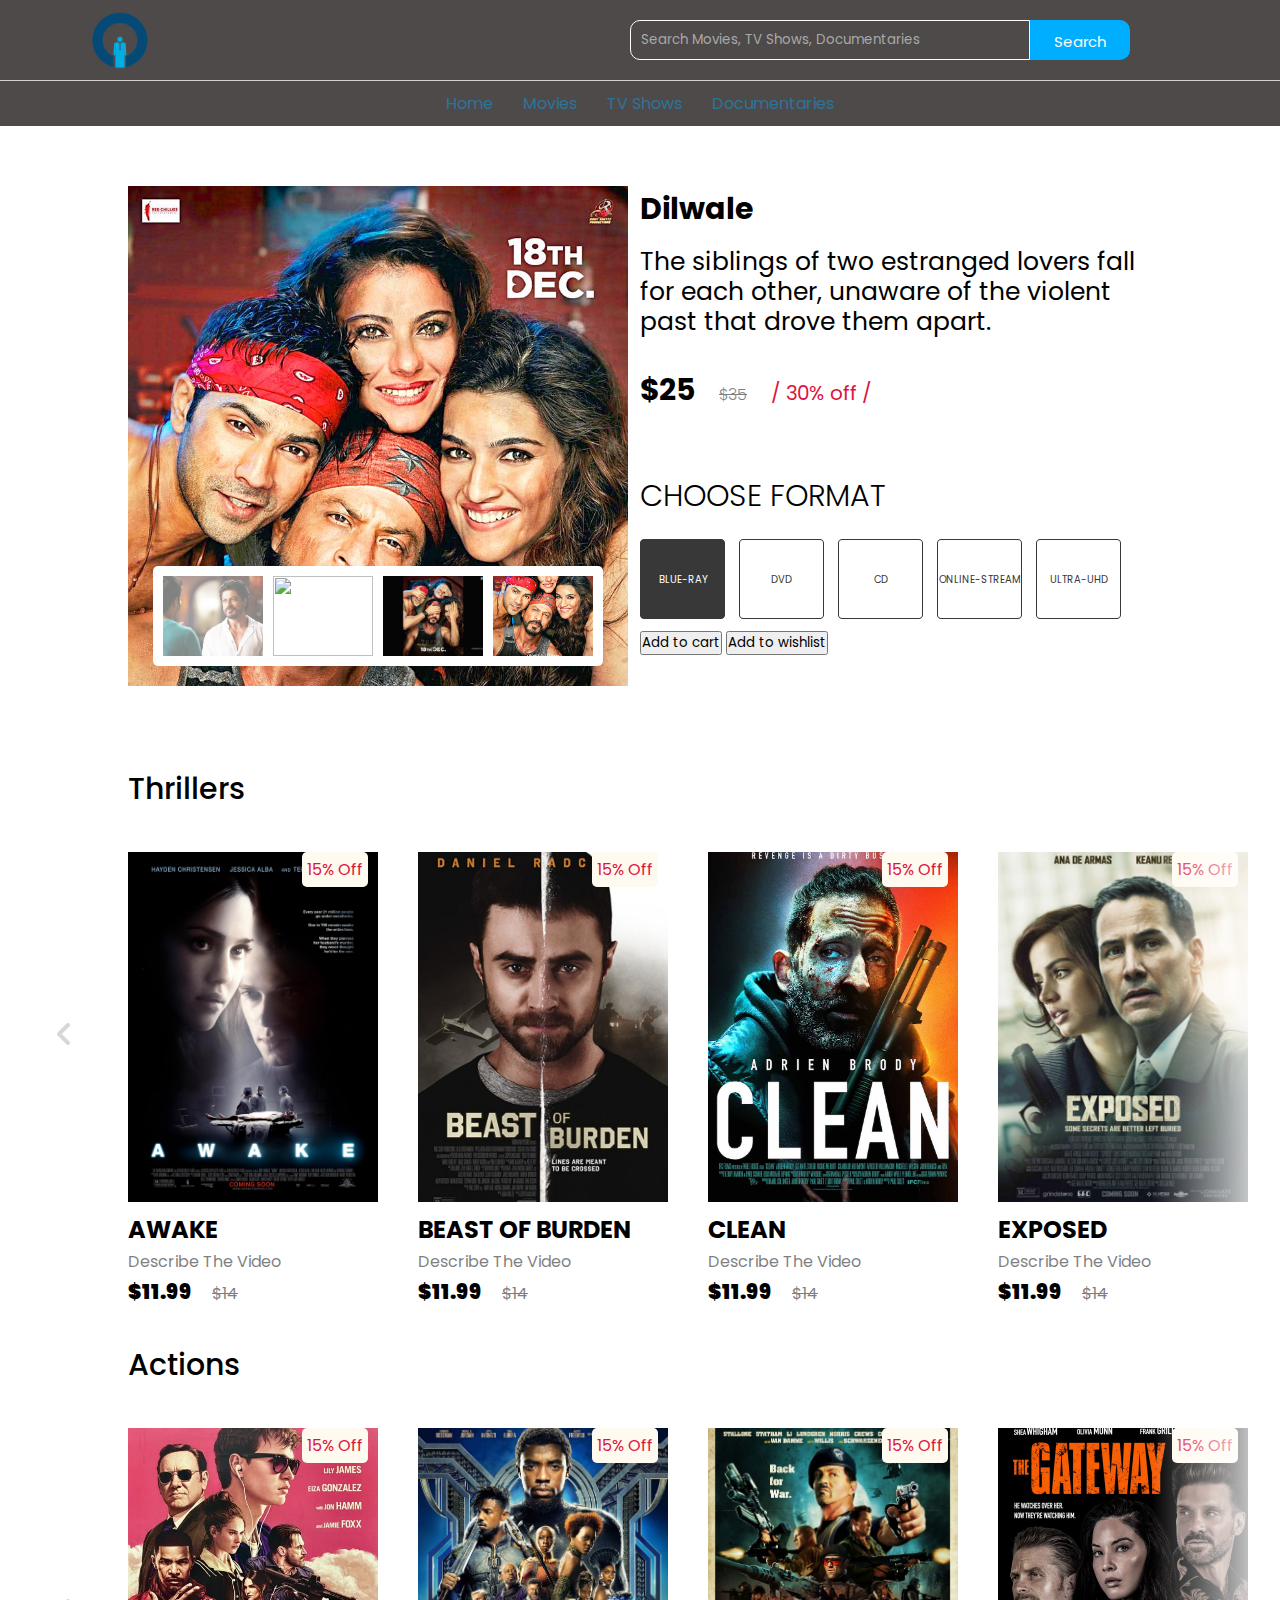
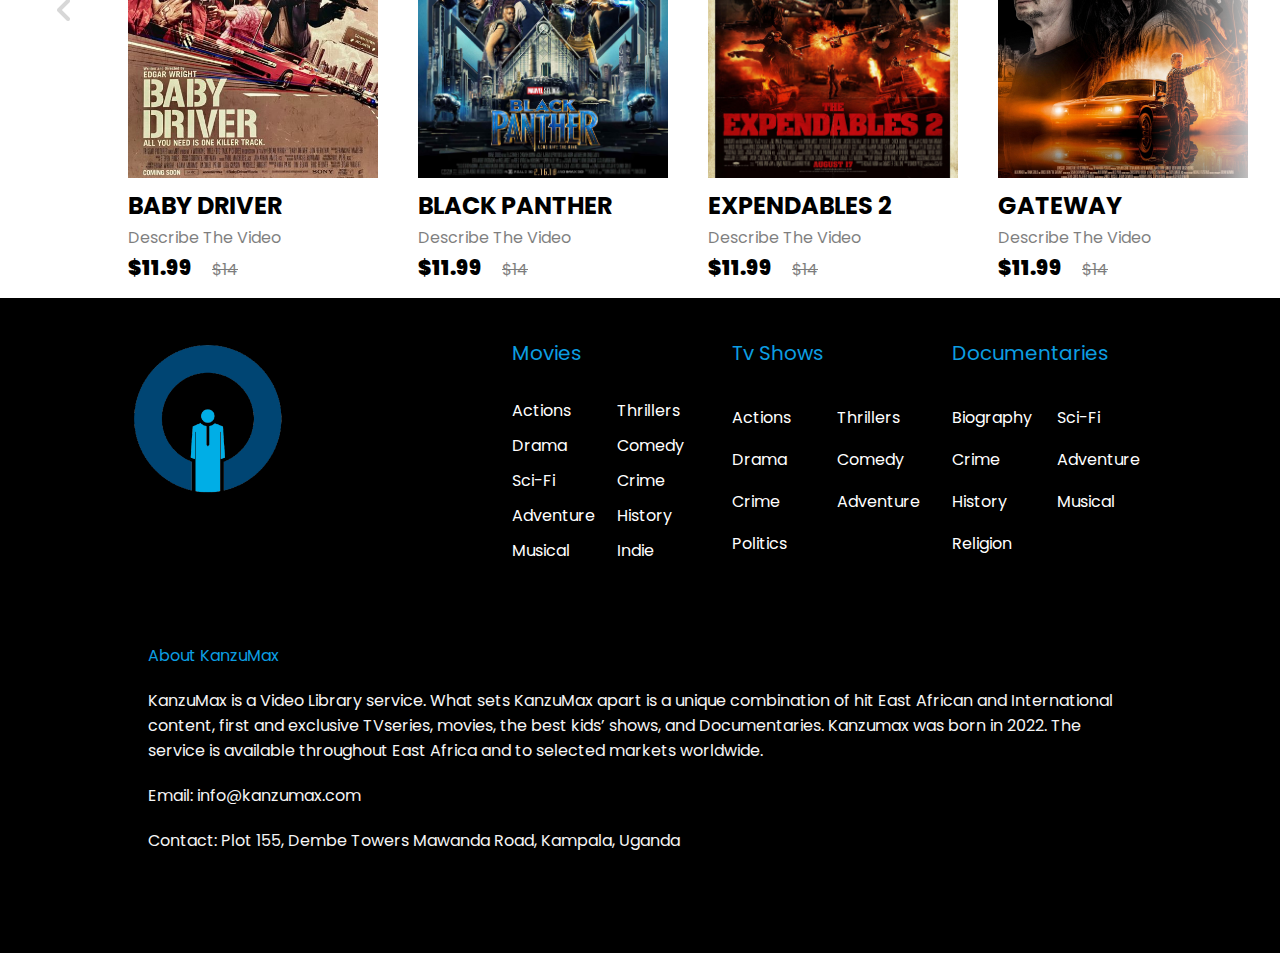
==== Brian-Nelson/videos.html @ 8773bf42 "working on the landing page of our Video Library" ====
<!DOCTYPE html>
<html lang="en">

<head>
    <meta charset="UTF-8">
    <meta http-equiv="X-UA-Compatible" content="IE=edge">
    <meta name="viewport" content="width=device-width, initial-scale=1.0">
    <title>Videos</title>

    <link rel="stylesheet" href="https://cdnjs.cloudflare.com/ajax/libs/font-awesome/6.1.1/css/all.min.css" integrity="sha512-KfkfwYDsLkIlwQp6LFnl8zNdLGxu9YAA1QvwINks4PhcElQSvqcyVLLD9aMhXd13uQjoXtEKNosOWaZqXgel0g==" crossorigin="anonymous" referrerpolicy="no-referrer"
    />


    <link rel="preconnect" href="https://fonts.googleapis.com">
    <link rel="preconnect" href="https://fonts.gstatic.com" crossorigin>
    <link href="https://fonts.googleapis.com/css2?family=Montserrat:wght@100;500&family=Poppins:wght@400;500;600;700&family=Roboto:ital,wght@0,300;0,400;0,500;0,700;1,300&family=Sen:wght@400;700;800&display=swap" rel="stylesheet">

    <link rel="stylesheet" href="./CSS/home.css">
    <link rel="stylesheet" href="./CSS/videos.css">

</head>

<body>


    <nav class="navbar"></nav>

    <!-- VIDEO CATALOGUE -->
    <section class="video-details">
        <div class="image-slider">
            <div class="video-images">
                <img src="./movies/dilwale-thumb-3.jpg" class="active" alt="">
                <img src="./movies/dilwale-thumb.jpg" alt="">
                <img src="./movies/dilwale-thumb-2.jpg" alt="">
                <img src="./movies/Dilwale.png" alt="">
            </div>
        </div>

        <div class="details">
            <h2 class="video-brand">Dilwale</h2>
            <p class="video-short-desc">The siblings of two estranged lovers fall for each other, unaware of the violent past that drove them apart.</p>
            <span class="video-price">$25</span>
            <span class="video-real-price">$35</span>
            <span class="video-discount">/ 30% off /</span>



            <p class="video-subheading">Choose Format</p>

            <input type="radio" name="format" value="f" checked hidden id="blueray">
            <label for="blueray" class="format-radio-btn check">Blue-Ray</label>
            <input type="radio" name="format" value="dvd" hidden id="dvd">
            <label for="dvd" class="format-radio-btn">DVD</label>
            <input type="radio" name="format" value="cd" hidden id="cd">
            <label for="cd" class="format-radio-btn">CD</label>
            <input type="radio" name="format" value="online-stream" hidden id="online-stream">
            <label for="f-format" class="format-radio-btn">Online-Stream</label>
            <input type="radio" name="format" value="uhd" hidden id="uhd">
            <label for="uhd" class="format-radio-btn">Ultra-UHD</label>


            <button class="btn cart-btn">Add to cart</button>
            <button class="btn">Add to wishlist</button>

        </div>
    </section>


    <!-- CARDS  -->
    <section class=" videos ">
        <h2 class="videos-category ">Thrillers</h2>


        <button class="pre-button "><img src="./Assets/arrow.png " alt=" "></button>
        <button class="next-button "><img src="./Assets/arrow.png " alt=" "></button>

        <div class="videos-container ">
            <div class="videos-card ">
                <div class="video-image ">
                    <span class="promo-tag ">15% Off </span>
                    <img src="./movies/Thriller/awake.jpg " class="videos-thumb " alt=" ">
                    <button class="card-btn ">Add to Cart</button>
                </div>
                <div class="videos-info ">
                    <h2 class="videos-name ">Awake</h2>
                    <p class="videos-des ">describe the video</p>
                    <span class="price ">$11.99</span><span class="real-price ">$14</span>

                </div>

            </div>
            <div class="videos-card ">
                <div class="video-image ">
                    <span class="promo-tag ">15% Off </span>
                    <img src="./movies/Thriller/beast.jpg " class="videos-thumb " alt=" ">
                    <button class="card-btn ">Add to Cart</button>
                </div>
                <div class="videos-info ">
                    <h2 class="videos-name ">beast of burden</h2>
                    <p class="videos-des ">describe the video</p>
                    <span class="price ">$11.99</span><span class="real-price ">$14</span>

                </div>

            </div>
            <div class="videos-card ">
                <div class="video-image ">
                    <span class="promo-tag ">15% Off </span>
                    <img src="./movies/Thriller/clean.jpg " class="videos-thumb " alt=" ">
                    <button class="card-btn ">Add to Cart</button>
                </div>
                <div class="videos-info ">
                    <h2 class="videos-name ">clean</h2>
                    <p class="videos-des ">describe the video</p>
                    <span class="price ">$11.99</span><span class="real-price ">$14</span>

                </div>

            </div>
            <div class="videos-card ">
                <div class="video-image ">
                    <span class="promo-tag ">15% Off </span>
                    <img src="./movies/Thriller/exposed.jpg " class="videos-thumb " alt=" ">
                    <button class="card-btn ">Add to Cart</button>
                </div>
                <div class="videos-info ">
                    <h2 class="videos-name ">exposed</h2>
                    <p class="videos-des ">describe the video</p>
                    <span class="price ">$11.99</span><span class="real-price ">$14</span>

                </div>

            </div>
            <div class="videos-card ">
                <div class="video-image ">
                    <span class="promo-tag ">15% Off </span>
                    <img src="./movies/Thriller/gamer.jpg " class="videos-thumb " alt=" ">
                    <button class="card-btn ">Add to Cart</button>
                </div>
                <div class="videos-info ">
                    <h2 class="videos-name ">gamer</h2>
                    <p class="videos-des ">describe the video</p>
                    <span class="price ">$11.99</span><span class="real-price ">$14</span>

                </div>

            </div>
            <div class="videos-card ">
                <div class="video-image ">
                    <span class="promo-tag ">15% Off </span>
                    <img src="./movies/Thriller/help.jpg " class="videos-thumb " alt=" ">
                    <button class="card-btn ">Add to Cart</button>
                </div>
                <div class="videos-info ">
                    <h2 class="videos-name ">help</h2>
                    <p class="videos-des ">describe the video</p>
                    <span class="price ">$11.99</span><span class="real-price ">$14</span>

                </div>

            </div>
            <div class="videos-card ">
                <div class="video-image ">
                    <span class="promo-tag ">15% Off </span>
                    <img src="./movies/Thriller/invisible.jpg " class="videos-thumb " alt=" ">
                    <button class="card-btn ">Add to Cart</button>
                </div>
                <div class="videos-info ">
                    <h2 class="videos-name ">the invisible</h2>
                    <p class="videos-des ">describe the video</p>
                    <span class="price ">$11.99</span><span class="real-price ">$14</span>

                </div>

            </div>
            <div class="videos-card ">
                <div class="video-image ">
                    <span class="promo-tag ">15% Off </span>
                    <img src="./movies/Thriller/looper.jpg " class="videos-thumb " alt=" ">
                    <button class="card-btn ">Add to Cart</button>
                </div>
                <div class="videos-info ">
                    <h2 class="videos-name ">looper</h2>
                    <p class="videos-des ">describe the video</p>
                    <span class="price ">$11.99</span><span class="real-price ">$14</span>

                </div>

            </div>
            <div class="videos-card ">
                <div class="video-image ">
                    <span class="promo-tag ">15% Off </span>
                    <img src="./movies/Thriller/teacher.jpg " class="videos-thumb " alt=" ">
                    <button class="card-btn ">Add to Cart</button>
                </div>
                <div class="videos-info ">
                    <h2 class="videos-name ">teacher</h2>
                    <p class="videos-des ">describe the video</p>
                    <span class="price ">$11.99</span><span class="real-price ">$14</span>
                </div>
            </div>
            <div class="videos-card ">
                <div class="video-image ">
                    <span class="promo-tag ">15% Off </span>
                    <img src="./movies/Thriller/unseen.jpg " class="videos-thumb " alt=" ">
                    <button class="card-btn ">Add to Cart</button>
                </div>
                <div class="videos-info ">
                    <h2 class="videos-name ">unseen</h2>
                    <p class="videos-des ">describe the video</p>
                    <span class="price ">$11.99</span><span class="real-price ">$14</span>

                </div>

            </div>
            <div class="videos-card ">
                <div class="video-image ">
                    <span class="promo-tag ">15% Off </span>
                    <img src="./movies/Thriller/vultures.jpg " class="videos-thumb " alt=" ">
                    <button class="card-btn ">Add to Cart</button>
                </div>
                <div class="videos-info ">
                    <h2 class="videos-name ">vultures</h2>
                    <p class="videos-des ">describe the video</p>
                    <span class="price ">$11.99</span><span class="real-price ">$14</span>

                </div>

            </div>

        </div>
    </section>


    <!-- CARDS  -->
    <section class="videos ">
        <h2 class="videos-category ">Actions</h2>


        <button class="pre-button "><img src="./Assets/arrow.png " alt=" "></button>
        <button class="next-button "><img src="./Assets/arrow.png " alt=" "></button>

        <div class="videos-container ">
            <div class="videos-card ">
                <div class="video-image ">
                    <span class="promo-tag ">15% Off </span>
                    <img src="./movies/Action/baby-driver.jpeg " class="videos-thumb " alt=" ">
                    <button class="card-btn ">Add to Cart</button>
                </div>
                <div class="videos-info ">
                    <h2 class="videos-name ">baby driver</h2>
                    <p class="videos-des ">describe the video</p>
                    <span class="price ">$11.99</span><span class="real-price ">$14</span>

                </div>

            </div>
            <div class="videos-card ">
                <div class="video-image ">
                    <span class="promo-tag ">15% Off </span>
                    <img src="./movies/Action/black-panther.jpg " class="videos-thumb " alt=" ">
                    <button class="card-btn ">Add to Cart</button>
                </div>
                <div class="videos-info ">
                    <h2 class="videos-name ">black panther</h2>
                    <p class="videos-des ">describe the video</p>
                    <span class="price ">$11.99</span><span class="real-price ">$14</span>

                </div>

            </div>
            <div class="videos-card ">
                <div class="video-image ">
                    <span class="promo-tag ">15% Off </span>
                    <img src="./movies/Action/expendables-2.jpg " class="videos-thumb " alt=" ">
                    <button class="card-btn ">Add to Cart</button>
                </div>
                <div class="videos-info ">
                    <h2 class="videos-name ">Expendables 2</h2>
                    <p class="videos-des ">describe the video</p>
                    <span class="price ">$11.99</span><span class="real-price ">$14</span>

                </div>

            </div>
            <div class="videos-card ">
                <div class="video-image ">
                    <span class="promo-tag ">15% Off </span>
                    <img src="./movies/Action/gateway.jpg " class="videos-thumb " alt=" ">
                    <button class="card-btn ">Add to Cart</button>
                </div>
                <div class="videos-info ">
                    <h2 class="videos-name ">gateway</h2>
                    <p class="videos-des ">describe the video</p>
                    <span class="price ">$11.99</span><span class="real-price ">$14</span>

                </div>

            </div>
            <div class="videos-card ">
                <div class="video-image ">
                    <span class="promo-tag ">15% Off </span>
                    <img src="./movies/Action/grimsby.jpg " class="videos-thumb " alt=" ">
                    <button class="card-btn ">Add to Cart</button>
                </div>
                <div class="videos-info ">
                    <h2 class="videos-name ">grimsby</h2>
                    <p class="videos-des ">describe the video</p>
                    <span class="price ">$11.99</span><span class="real-price ">$14</span>

                </div>

            </div>
            <div class="videos-card ">
                <div class="video-image ">
                    <span class="promo-tag ">15% Off </span>
                    <img src="./movies/Action/iron-man.jpg " class="videos-thumb " alt=" ">
                    <button class="card-btn ">Add to Cart</button>
                </div>
                <div class="videos-info ">
                    <h2 class="videos-name ">iron man</h2>
                    <p class="videos-des ">describe the video</p>
                    <span class="price ">$11.99</span><span class="real-price ">$14</span>

                </div>

            </div>
            <div class="videos-card ">
                <div class="video-image ">
                    <span class="promo-tag ">15% Off </span>
                    <img src="./movies/Action/justice-league.jpg " class="videos-thumb " alt=" ">
                    <button class="card-btn ">Add to Cart</button>
                </div>
                <div class="videos-info ">
                    <h2 class="videos-name ">justice league</h2>
                    <p class="videos-des ">describe the video</p>
                    <span class="price ">$11.99</span><span class="real-price ">$14</span>

                </div>

            </div>
            <div class="videos-card ">
                <div class="video-image ">
                    <span class="promo-tag ">15% Off </span>
                    <img src="./movies/Action/pandemic.jpg " class="videos-thumb " alt=" ">
                    <button class="card-btn ">Add to Cart</button>
                </div>
                <div class="videos-info ">
                    <h2 class="videos-name ">pandemic</h2>
                    <p class="videos-des ">describe the video</p>
                    <span class="price ">$11.99</span><span class="real-price ">$14</span>

                </div>

            </div>
            <div class="videos-card ">
                <div class="video-image ">
                    <span class="promo-tag ">15% Off </span>
                    <img src="./movies/Action/Seized.jpg " class="videos-thumb " alt=" ">
                    <button class="card-btn ">Add to Cart</button>
                </div>
                <div class="videos-info ">
                    <h2 class="videos-name ">siezed</h2>
                    <p class="videos-des ">describe the video</p>
                    <span class="price ">$11.99</span><span class="real-price ">$14</span>
                </div>
            </div>
            <div class="videos-card ">
                <div class="video-image ">
                    <span class="promo-tag ">15% Off </span>
                    <img src="./movies/Action/snow.jpg " class="videos-thumb " alt=" ">
                    <button class="card-btn ">Add to Cart</button>
                </div>
                <div class="videos-info ">
                    <h2 class="videos-name ">snow</h2>
                    <p class="videos-des ">describe the video</p>
                    <span class="price ">$11.99</span><span class="real-price ">$14</span>

                </div>

            </div>
            <div class="videos-card ">
                <div class="video-image ">
                    <span class="promo-tag ">15% Off </span>
                    <img src="./movies/Action/terminator.jpg " class="videos-thumb " alt=" ">
                    <button class="card-btn ">Add to Cart</button>
                </div>
                <div class="videos-info ">
                    <h2 class="videos-name ">terminator</h2>
                    <p class="videos-des ">describe the video</p>
                    <span class="price ">$11.99</span><span class="real-price ">$14</span>

                </div>

            </div>

            <div class="videos-card ">
                <div class="video-image ">
                    <span class="promo-tag ">15% Off </span>
                    <img src="./movies/Action/thor.jpg " class="videos-thumb " alt=" ">
                    <button class="card-btn ">Add to Cart</button>
                </div>
                <div class="videos-info ">
                    <h2 class="videos-name ">thor</h2>
                    <p class="videos-des ">describe the video</p>
                    <span class="price ">$11.99</span><span class="real-price ">$14</span>

                </div>

            </div>

        </div>
    </section>

    <footer></footer>

    <script src="./JS/nav.js "></script>
    <script src="./JS/footer.js "></script>
    <script src="./JS/home.js "></script>
    <script src="./JS/videos.js "></script>

</body>

</html>
---- Brian-Nelson/CSS/home.css ----
@import url(./nav.css);
 @import url(./footer.css);
 .header-section {
     width: 100%;
     height: calc(100vh - 120px);
     background-image: url(../Assets/header.jpg);
     background-size: cover;
     display: flex;
     justify-content: center;
     align-items: center;
 }
 
 .header-section .logo {
     height: 500px;
     display: block;
     margin: auto;
 }
 
 .header-section .sub-heading {
     margin-top: 10px;
     text-align: center;
     color: floralwhite;
     text-transform: capitalize;
     font-size: 35px;
     font-weight: 300;
 }
 /* VIDEOS */
 
 .videos {
     position: relative;
     overflow: hidden;
     padding: 20px 0;
 }
 
 .videos-category {
     padding: 0 10vw;
     font-size: 30px;
     font-weight: 500;
     margin-bottom: 40px;
     text-transform: capitalize;
 }
 
 .videos-container {
     padding: 0 10vw;
     display: flex;
     overflow-x: auto;
     scroll-behavior: smooth;
 }
 
 .videos-container::-webkit-scrollbar {
     display: none;
 }
 
 .videos-card {
     flex: 0 0 auto;
     width: 250px;
     height: 450px;
     margin-right: 40px;
 }
 
 .video-image {
     position: relative;
     width: 100%;
     height: 350px;
     overflow: hidden;
 }
 
 .videos-thumb {
     width: 100%;
     height: 350px;
     object-fit: cover;
 }
 
 .promo-tag {
     position: absolute;
     background: floralwhite;
     padding: 5px;
     border-radius: 5px;
     color: crimson;
     right: 10px;
     text-transform: capitalize;
 }
 
 .card-btn {
     position: absolute;
     bottom: 10px;
     left: 50%;
     transform: translateX(-50%);
     padding: 10px;
     width: 90%;
     text-transform: capitalize;
     border: none;
     outline: none;
     background: floralwhite;
     border-radius: 5px;
     transition: 0.5s;
     cursor: pointer;
     opacity: 0;
 }
 
 .videos-card:hover .card-btn {
     opacity: 1;
 }
 
 .card-btn:hover {
     background: #bdbdbd;
 }
 
 .videos-info {
     width: 100%;
     height: 100px;
     padding-top: 10px;
 }
 
 .videos-name {
     text-transform: uppercase;
 }
 
 .videos-des {
     width: 100%;
     height: 20px;
     line-height: 20px;
     overflow: hidden;
     opacity: 0.5;
     text-transform: capitalize;
     margin: 5px 0;
 }
 
 .price {
     font-weight: 900;
     font-size: 20px;
 }
 
 .real-price {
     margin-left: 20px;
     opacity: 0.5;
     text-decoration: line-through;
 }
 
 .pre-button,
 .next-button {
     border: none;
     width: 10vw;
     height: 100%;
     position: absolute;
     top: 0;
     display: flex;
     justify-content: center;
     align-items: center;
     background: linear-gradient(90deg, rgba(255, 255, 255, 0) 0%, #fff 100%);
     cursor: pointer;
     z-index: 8;
 }
 
 .pre-button {
     left: 0;
     transform: rotate(180deg);
 }
 
 .next-button {
     right: 0;
 }
 
 .pre-button img,
 .next-button img {
     opacity: 0.2;
 }
 
 .pre-button:hover img,
 .next-button:hover img {
     opacity: 1;
 }
 /* GALLERY CONTAINER */
 
 .gallery-container {
     width: 100%;
     display: -ms-grid;
     display: grid;
     grid-template-columns: repeat(2, 1fr);
     grid-gap: 10px;
 }
 
 .gallery {
     position: relative;
 }
 
 .gallery img {
     width: 100%;
     height: 100%;
     object-fit: cover;
 }
 
 .gallery p {
     position: absolute;
     top: 50%;
     left: 50%;
     transform: translateX(-50%, -50%);
     text-align: center;
     color: #fff;
     font-size: 50px;
     text-transform: capitalize;
 }
 
 .gallery:nth-child(3) {
     grid-column: span 2;
     margin-bottom: 10px;
 }
---- Brian-Nelson/CSS/videos.css ----
.video-details {
            width: 100%;
            padding: 60px 10vw;
            display: flex;
            justify-content: space-between;
        }
        
        .image-slider {
            width: 500px;
            height: 500px;
            position: relative;
            background-image: url(../movies/Dilwale.jpg);
            background-size: cover;
        }
        
        .video-images {
            position: absolute;
            bottom: 20px;
            left: 50%;
            transform: translateX(-50%);
            width: 90%;
            background: #fff;
            border-radius: 5px;
            display: grid;
            grid-template-columns: repeat(4, 1fr);
            height: 100px;
            grid-gap: 10px;
            padding: 10px;
        }
        
        .video-images img {
            width: 100%;
            height: 80px;
            object-fit: cover;
            cursor: pointer;
        }
        
        .video-images img.active {
            opacity: 0.5;
        }
        
        .details {
            width: 50%;
        }
        
        .details .video-brand {
            text-transform: capitalize;
            font-size: 30px;
        }
        
        .details .video-short-desc {
            font-size: 25px;
            line-height: 30px;
            height: auto;
            margin: 15px 0 30px;
        }
        
        .video-price {
            font-weight: 700;
            font-size: 30px;
        }
        
        .video-real-price {
            opacity: 0.5;
            text-decoration: line-through;
            margin: 0 20px;
            font-weight: 300;
        }
        
        .video-discount {
            color: crimson;
            font-size: 20px;
        }
        
        .video-subheading {
            font-size: 30px;
            text-transform: uppercase;
            margin: 60px 0 10px;
            font-weight: 300;
        }
        
        .format-radio-btn {
            display: inline-block;
            width: 85px;
            height: 80px;
            text-align: center;
            font-size: 10px;
            border: 1px solid #383838;
            border-radius: 5%;
            margin: 10px;
            margin-left: 0;
            line-height: 80px;
            text-transform: uppercase;
            color: #383838;
            cursor: pointer;
        }
        
        .format-radio-btn:hover {
            color: rgb(4, 114, 224);
        }
        
        .format-radio-btn.check {
            background-color: #383838;
            color: #fff;
        }
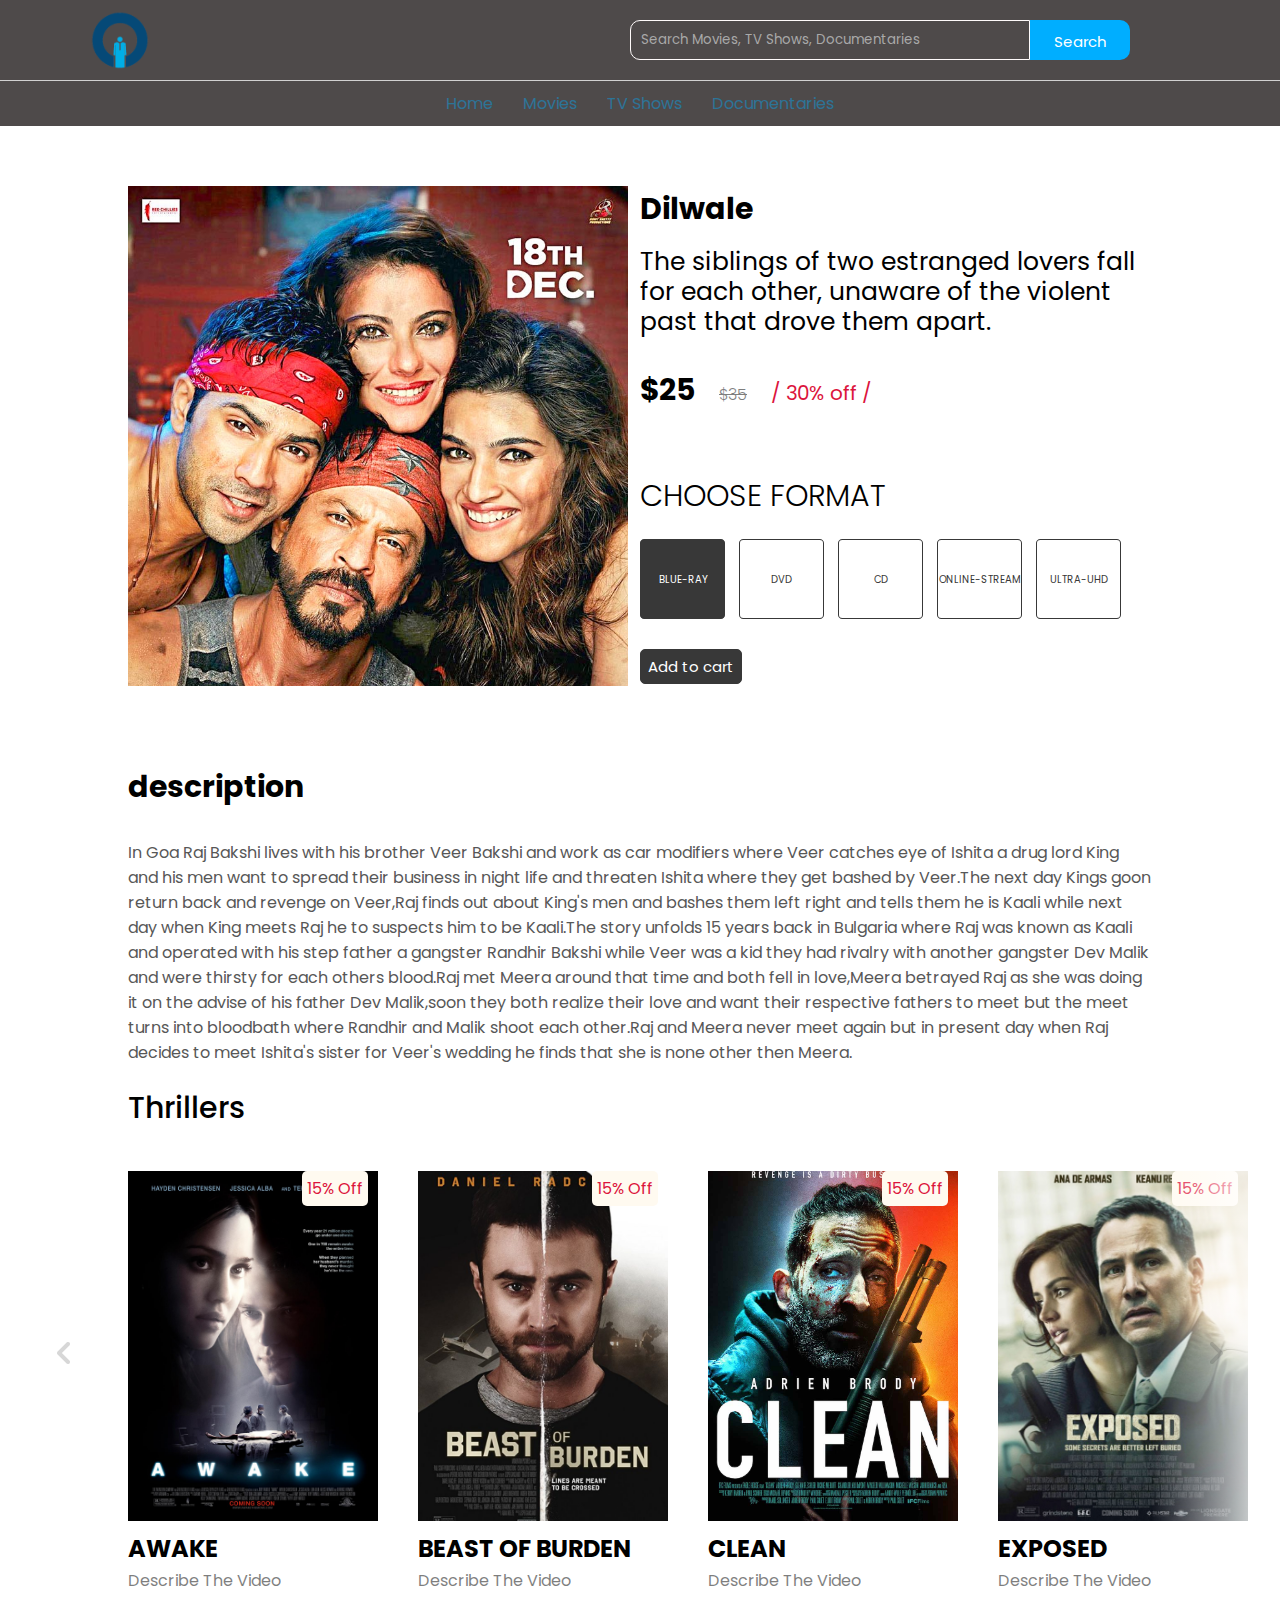
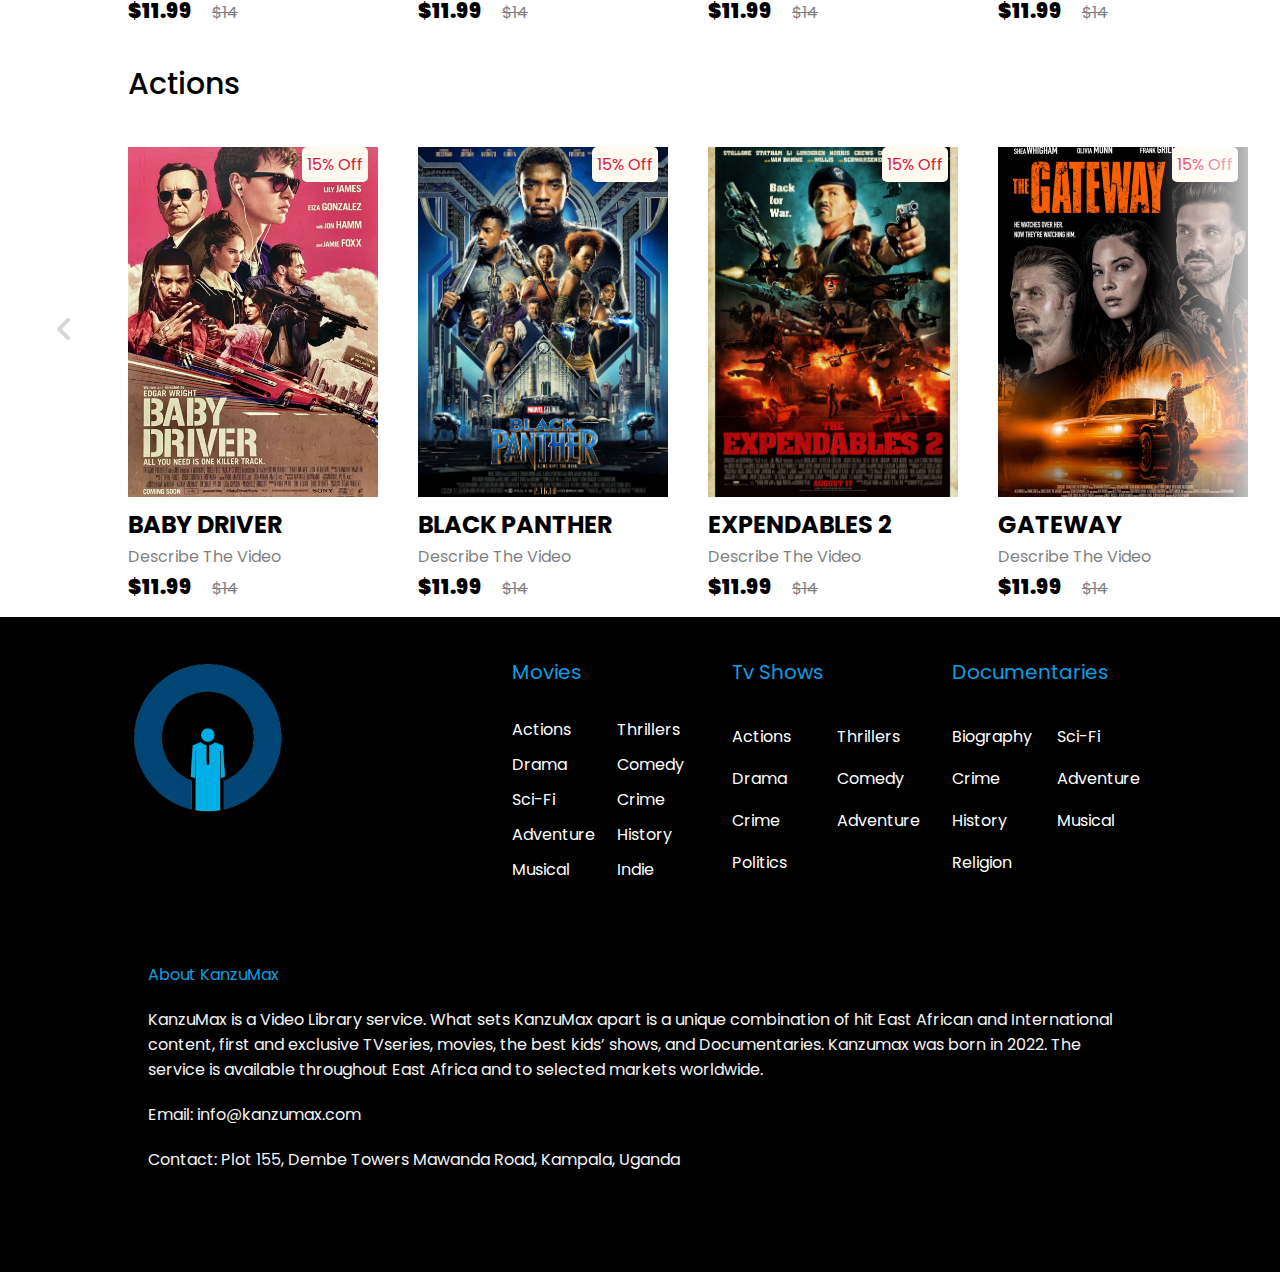
==== commit 1d0f7691: "Changes in files and update on Videos.js page" ====
--- a/Brian-Nelson/videos.html
+++ b/Brian-Nelson/videos.html
@@ -10,7 +10,7 @@
     <link rel="stylesheet" href="https://cdnjs.cloudflare.com/ajax/libs/font-awesome/6.1.1/css/all.min.css" integrity="sha512-KfkfwYDsLkIlwQp6LFnl8zNdLGxu9YAA1QvwINks4PhcElQSvqcyVLLD9aMhXd13uQjoXtEKNosOWaZqXgel0g==" crossorigin="anonymous" referrerpolicy="no-referrer"
     />
 
-
+    <link rel="icon" href="./Assets/icon.jpg">
     <link rel="preconnect" href="https://fonts.googleapis.com">
     <link rel="preconnect" href="https://fonts.gstatic.com" crossorigin>
     <link href="https://fonts.googleapis.com/css2?family=Montserrat:wght@100;500&family=Poppins:wght@400;500;600;700&family=Roboto:ital,wght@0,300;0,400;0,500;0,700;1,300&family=Sen:wght@400;700;800&display=swap" rel="stylesheet">
@@ -27,13 +27,8 @@
 
     <!-- VIDEO CATALOGUE -->
     <section class="video-details">
-        <div class="image-slider">
-            <div class="video-images">
-                <img src="./movies/dilwale-thumb-3.jpg" class="active" alt="">
-                <img src="./movies/dilwale-thumb.jpg" alt="">
-                <img src="./movies/dilwale-thumb-2.jpg" alt="">
-                <img src="./movies/Dilwale.png" alt="">
-            </div>
+        <div class="image">
+
         </div>
 
         <div class="details">
@@ -59,10 +54,20 @@
             <label for="uhd" class="format-radio-btn">Ultra-UHD</label>
 
 
-            <button class="btn cart-btn">Add to cart</button>
-            <button class="btn">Add to wishlist</button>
+            <button class="cart-btn">Add to cart</button>
+
 
         </div>
+    </section>
+
+
+    <section class="detailed-desc">
+        <h2 class="heading">description</h2>
+        <p class="describe">In Goa Raj Bakshi lives with his brother Veer Bakshi and work as car modifiers where Veer catches eye of Ishita a drug lord King and his men want to spread their business in night life and threaten Ishita where they get bashed by Veer.The next
+            day Kings goon return back and revenge on Veer,Raj finds out about King's men and bashes them left right and tells them he is Kaali while next day when King meets Raj he to suspects him to be Kaali.The story unfolds 15 years back in Bulgaria
+            where Raj was known as Kaali and operated with his step father a gangster Randhir Bakshi while Veer was a kid they had rivalry with another gangster Dev Malik and were thirsty for each others blood.Raj met Meera around that time and both fell
+            in love,Meera betrayed Raj as she was doing it on the advise of his father Dev Malik,soon they both realize their love and want their respective fathers to meet but the meet turns into bloodbath where Randhir and Malik shoot each other.Raj
+            and Meera never meet again but in present day when Raj decides to meet Ishita's sister for Veer's wedding he finds that she is none other then Meera.</p>
     </section>
 
 
--- a/Brian-Nelson/CSS/videos.css
+++ b/Brian-Nelson/CSS/videos.css
@@ -1,105 +1,111 @@
-        .video-details {
-            width: 100%;
-            padding: 60px 10vw;
-            display: flex;
-            justify-content: space-between;
-        }
-        
-        .image-slider {
-            width: 500px;
-            height: 500px;
-            position: relative;
-            background-image: url(../movies/Dilwale.jpg);
-            background-size: cover;
-        }
-        
-        .video-images {
-            position: absolute;
-            bottom: 20px;
-            left: 50%;
-            transform: translateX(-50%);
-            width: 90%;
-            background: #fff;
-            border-radius: 5px;
-            display: grid;
-            grid-template-columns: repeat(4, 1fr);
-            height: 100px;
-            grid-gap: 10px;
-            padding: 10px;
-        }
-        
-        .video-images img {
-            width: 100%;
-            height: 80px;
-            object-fit: cover;
-            cursor: pointer;
-        }
-        
-        .video-images img.active {
-            opacity: 0.5;
-        }
-        
-        .details {
-            width: 50%;
-        }
-        
-        .details .video-brand {
-            text-transform: capitalize;
-            font-size: 30px;
-        }
-        
-        .details .video-short-desc {
-            font-size: 25px;
-            line-height: 30px;
-            height: auto;
-            margin: 15px 0 30px;
-        }
-        
-        .video-price {
-            font-weight: 700;
-            font-size: 30px;
-        }
-        
-        .video-real-price {
-            opacity: 0.5;
-            text-decoration: line-through;
-            margin: 0 20px;
-            font-weight: 300;
-        }
-        
-        .video-discount {
-            color: crimson;
-            font-size: 20px;
-        }
-        
-        .video-subheading {
-            font-size: 30px;
-            text-transform: uppercase;
-            margin: 60px 0 10px;
-            font-weight: 300;
-        }
-        
-        .format-radio-btn {
-            display: inline-block;
-            width: 85px;
-            height: 80px;
-            text-align: center;
-            font-size: 10px;
-            border: 1px solid #383838;
-            border-radius: 5%;
-            margin: 10px;
-            margin-left: 0;
-            line-height: 80px;
-            text-transform: uppercase;
-            color: #383838;
-            cursor: pointer;
-        }
-        
-        .format-radio-btn:hover {
-            color: rgb(4, 114, 224);
-        }
-        
-        .format-radio-btn.check {
-            background-color: #383838;
-            color: #fff;
-        }+.video-details {
+    width: 100%;
+    padding: 60px 10vw;
+    display: flex;
+    justify-content: space-between;
+}
+
+.image {
+    width: 500px;
+    height: 500px;
+    position: relative;
+    background-image: url(../movies/Dilwale.jpg);
+    background-size: cover;
+}
+
+.details {
+    width: 50%;
+}
+
+.details .video-brand {
+    text-transform: capitalize;
+    font-size: 30px;
+}
+
+.details .video-short-desc {
+    font-size: 25px;
+    line-height: 30px;
+    height: auto;
+    margin: 15px 0 30px;
+}
+
+.video-price {
+    font-weight: 700;
+    font-size: 30px;
+}
+
+.video-real-price {
+    opacity: 0.5;
+    text-decoration: line-through;
+    margin: 0 20px;
+    font-weight: 300;
+}
+
+.video-discount {
+    color: crimson;
+    font-size: 20px;
+}
+
+.video-subheading {
+    font-size: 30px;
+    text-transform: uppercase;
+    margin: 60px 0 10px;
+    font-weight: 300;
+}
+
+.format-radio-btn {
+    display: inline-block;
+    width: 85px;
+    height: 80px;
+    text-align: center;
+    font-size: 10px;
+    border: 1px solid #383838;
+    border-radius: 5%;
+    margin: 10px;
+    margin-left: 0;
+    line-height: 80px;
+    text-transform: uppercase;
+    color: #383838;
+    cursor: pointer;
+}
+
+.format-radio-btn:hover {
+    color: rgb(4, 114, 224);
+}
+
+.format-radio-btn.check {
+    background-color: #383838;
+    color: #fff;
+}
+
+.cart-btn {
+    width: 20%;
+    padding: 5px;
+    border-radius: 5px;
+    background: none;
+    border: 1px solid #383838;
+    font-size: 15px;
+    margin: 20px 0;
+    cursor: pointer;
+    margin-right: 5%;
+    background: #383838;
+    color: #fff;
+}
+
+.btn:hover {
+    color: blue;
+}
+
+.detailed-desc {
+    padding: 0 10vw;
+}
+
+.heading {
+    font-size: 30px;
+    margin-bottom: 30px;
+}
+
+.describe {
+    color: rgb(87, 87, 87);
+    line-height: 25px;
+}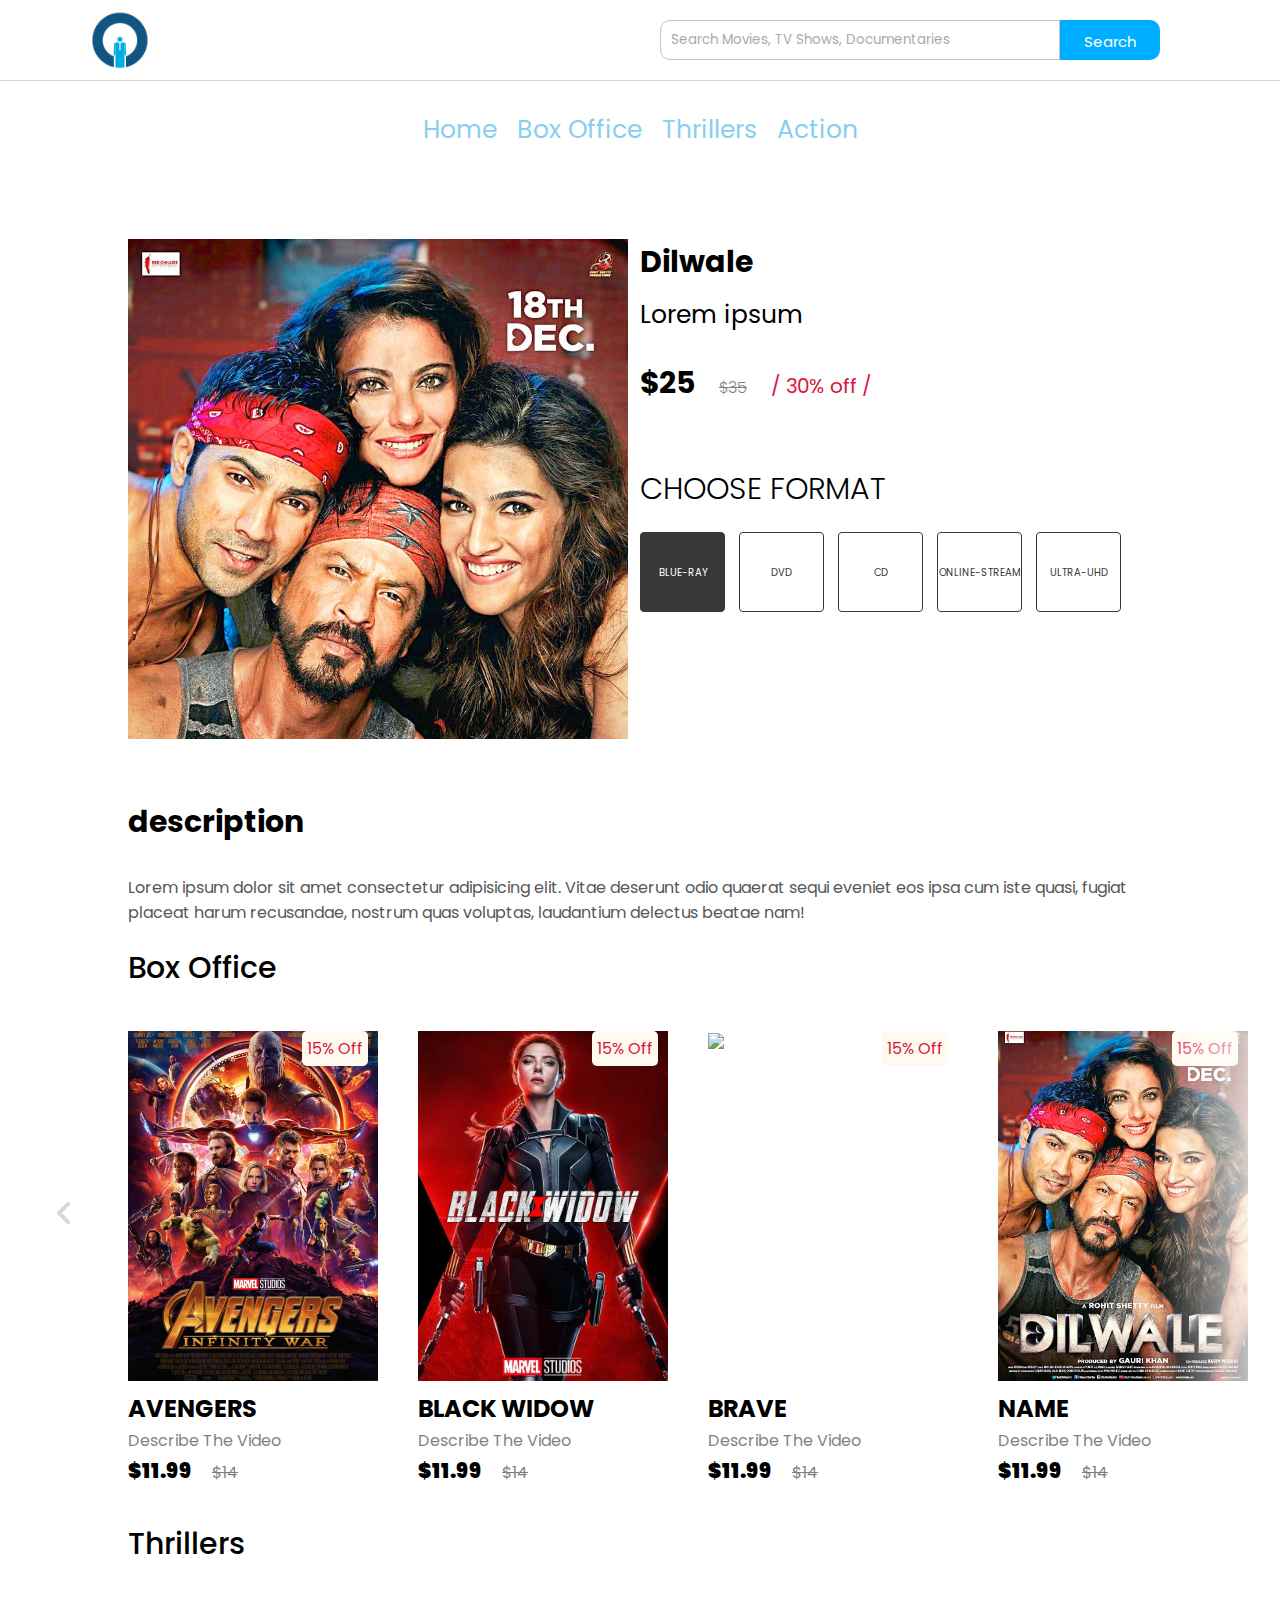
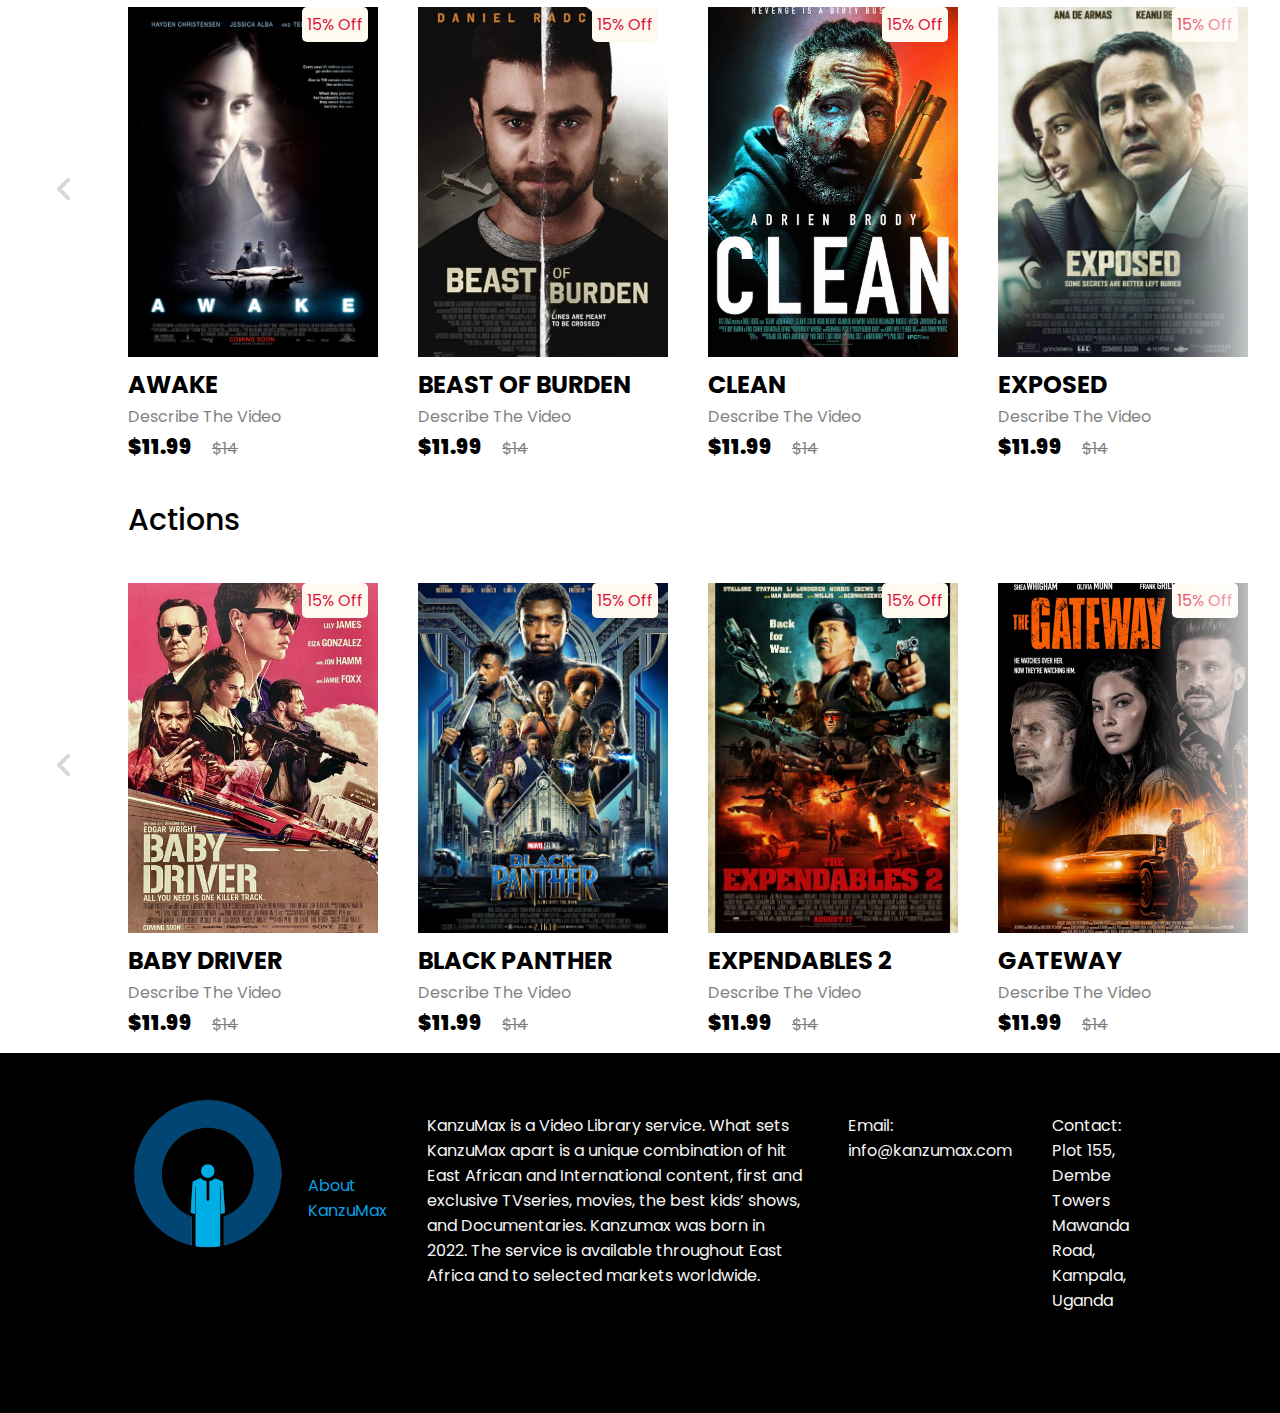
==== commit 4a16482f: "Updated files and created a JSON file with all the videos info" ====
--- a/Brian-Nelson/videos.html
+++ b/Brian-Nelson/videos.html
@@ -33,7 +33,7 @@
 
         <div class="details">
             <h2 class="video-brand">Dilwale</h2>
-            <p class="video-short-desc">The siblings of two estranged lovers fall for each other, unaware of the violent past that drove them apart.</p>
+            <p class="video-short-desc">Lorem ipsum</p>
             <span class="video-price">$25</span>
             <span class="video-real-price">$35</span>
             <span class="video-discount">/ 30% off /</span>
@@ -54,7 +54,10 @@
             <label for="uhd" class="format-radio-btn">Ultra-UHD</label>
 
 
-            <button class="cart-btn">Add to cart</button>
+            <!-- <button class="cart-btn">Add to cart</button>   -->
+
+
+
 
 
         </div>
@@ -63,18 +66,177 @@
 
     <section class="detailed-desc">
         <h2 class="heading">description</h2>
-        <p class="describe">In Goa Raj Bakshi lives with his brother Veer Bakshi and work as car modifiers where Veer catches eye of Ishita a drug lord King and his men want to spread their business in night life and threaten Ishita where they get bashed by Veer.The next
-            day Kings goon return back and revenge on Veer,Raj finds out about King's men and bashes them left right and tells them he is Kaali while next day when King meets Raj he to suspects him to be Kaali.The story unfolds 15 years back in Bulgaria
-            where Raj was known as Kaali and operated with his step father a gangster Randhir Bakshi while Veer was a kid they had rivalry with another gangster Dev Malik and were thirsty for each others blood.Raj met Meera around that time and both fell
-            in love,Meera betrayed Raj as she was doing it on the advise of his father Dev Malik,soon they both realize their love and want their respective fathers to meet but the meet turns into bloodbath where Randhir and Malik shoot each other.Raj
-            and Meera never meet again but in present day when Raj decides to meet Ishita's sister for Veer's wedding he finds that she is none other then Meera.</p>
+        <p class="describe">Lorem ipsum dolor sit amet consectetur adipisicing elit. Vitae deserunt odio quaerat sequi eveniet eos ipsa cum iste quasi, fugiat placeat harum recusandae, nostrum quas voluptas, laudantium delectus beatae nam!</p>
     </section>
 
 
+
     <!-- CARDS  -->
-    <section class=" videos ">
+    <section class="videos">
+        <h2 class="videos-category">Box Office</h2>
+
+
+        <button class="pre-button"><img src="./Assets/arrow.png" alt=""></button>
+        <button class="next-button"><img src="./Assets/arrow.png" alt=""></button>
+
+        <div class="videos-container">
+            <div class="videos-card">
+                <div class="video-image">
+                    <span class="promo-tag">15% Off </span>
+                    <img src="./movies/Box-office/Avengers.png" class="videos-thumb" alt=" ">
+                    <button class="card-btn">Add to Cart</button>
+                </div>
+                <div class="videos-info">
+                    <h2 class="videos-name">Avengers</h2>
+                    <p class="videos-des">describe the video</p>
+                    <span class="price">$11.99</span><span class="real-price">$14</span>
+
+                </div>
+
+            </div>
+            <div class="videos-card">
+                <div class="video-image">
+                    <span class="promo-tag">15% Off </span>
+                    <img src="./movies/Box-office/black-widow.png" class="videos-thumb" alt=" ">
+                    <button class="card-btn">Add to Cart</button>
+                </div>
+                <div class="videos-info">
+                    <h2 class="videos-name">black widow</h2>
+                    <p class="videos-des">describe the video</p>
+                    <span class="price">$11.99</span><span class="real-price">$14</span>
+
+                </div>
+
+            </div>
+            <div class="videos-card">
+                <div class="video-image">
+                    <span class="promo-tag">15% Off </span>
+                    <img src="./movies/Box-office/brave.png" class="videos-thumb" alt=" ">
+                    <button class="card-btn">Add to Cart</button>
+                </div>
+                <div class="videos-info">
+                    <h2 class="videos-name">brave</h2>
+                    <p class="videos-des">describe the video</p>
+                    <span class="price">$11.99</span><span class="real-price">$14</span>
+
+                </div>
+
+            </div>
+            <div class="videos-card">
+                <div class="video-image">
+                    <span class="promo-tag">15% Off </span>
+                    <img src="./movies/Box-office/Dilwale.jpg" class="videos-thumb" alt=" ">
+                    <button class="card-btn">Add to Cart</button>
+                </div>
+                <div class="videos-info">
+                    <h2 class="videos-name">name</h2>
+                    <p class="videos-des">describe the video</p>
+                    <span class="price">$11.99</span><span class="real-price">$14</span>
+                </div>
+            </div>
+            <div class="videos-card">
+                <div class="video-image">
+                    <span class="promo-tag">15% Off </span>
+                    <img src="./movies/Box-office/Goonies.png" class="videos-thumb" alt=" ">
+                    <button class="card-btn">Add to Cart</button>
+                </div>
+                <div class="videos-info">
+                    <h2 class="videos-name">name</h2>
+                    <p class="videos-des">describe the video</p>
+                    <span class="price">$11.99</span><span class="real-price">$14</span>
+
+                </div>
+
+            </div>
+            <div class="videos-card">
+                <div class="video-image">
+                    <span class="promo-tag">15% Off </span>
+                    <img src="./movies/Box-office/grey.jpg" class="videos-thumb" alt=" ">
+                    <button class="card-btn">Add to Cart</button>
+                </div>
+                <div class="videos-info">
+                    <h2 class="videos-name">name</h2>
+                    <p class="videos-des">describe the video</p>
+                    <span class="price">$11.99</span><span class="real-price">$14</span>
+
+                </div>
+
+            </div>
+            <div class="videos-card">
+                <div class="video-image">
+                    <span class="promo-tag">15% Off </span>
+                    <img src="./movies/Box-office/Jurassic_park.png" class="videos-thumb" alt=" ">
+                    <button class="card-btn">Add to Cart</button>
+                </div>
+                <div class="videos-info">
+                    <h2 class="videos-name">name</h2>
+                    <p class="videos-des">describe the video</p>
+                    <span class="price">$11.99</span><span class="real-price">$14</span>
+
+                </div>
+
+            </div>
+            <div class="videos-card">
+                <div class="video-image">
+                    <span class="promo-tag">15% Off </span>
+                    <img src="./movies/Box-office/katwe.png" class="videos-thumb" alt=" ">
+                    <button class="card-btn">Add to Cart</button>
+                </div>
+                <div class="videos-info">
+                    <h2 class="videos-name">name</h2>
+                    <p class="videos-des">describe the video</p>
+                    <span class="price">$11.99</span><span class="real-price">$14</span>
+
+                </div>
+
+            </div>
+            <div class="videos-card">
+                <div class="video-image">
+                    <span class="promo-tag">15% Off </span>
+                    <img src="./movies/Box-office/Olympus.png" class="videos-thumb" alt=" ">
+                    <button class="card-btn">Add to Cart</button>
+                </div>
+                <div class="videos-info">
+                    <h2 class="videos-name">name</h2>
+                    <p class="videos-des">describe the video</p>
+                    <span class="price">$11.99</span><span class="real-price">$14</span>
+                </div>
+            </div>
+            <div class="videos-card">
+                <div class="video-image">
+                    <span class="promo-tag">15% Off </span>
+                    <img src="./movies/Box-office/pablo.png" class="videos-thumb" alt=" ">
+                    <button class="card-btn">Add to Cart</button>
+                </div>
+                <div class="videos-info">
+                    <h2 class="videos-name">name</h2>
+                    <p class="videos-des">describe the video</p>
+                    <span class="price">$11.99</span><span class="real-price">$14</span>
+
+                </div>
+
+            </div>
+            <div class="videos-card">
+                <div class="video-image">
+                    <span class="promo-tag">15% Off </span>
+                    <img src="./movies/Box-office/red-carpet.png" class="videos-thumb" alt=" ">
+                    <button class="card-btn">Add to Cart</button>
+                </div>
+                <div class="videos-info">
+                    <h2 class="videos-name">red carpet</h2>
+                    <p class="videos-des">describe the video</p>
+                    <span class="price">$11.99</span><span class="real-price">$14</span>
+
+                </div>
+
+            </div>
+
+        </div>
+    </section>
+
+    <!-- CARDS  -->
+    <section class="videos">
         <h2 class="videos-category ">Thrillers</h2>
-
 
         <button class="pre-button "><img src="./Assets/arrow.png " alt=" "></button>
         <button class="next-button "><img src="./Assets/arrow.png " alt=" "></button>
@@ -235,7 +397,6 @@
 
         </div>
     </section>
-
 
     <!-- CARDS  -->
     <section class="videos ">
@@ -421,7 +582,7 @@
 
     <script src="./JS/nav.js "></script>
     <script src="./JS/footer.js "></script>
-    <script src="./JS/home.js "></script>
+    <script src="./JS/index.js "></script>
     <script src="./JS/videos.js "></script>
 
 </body>
--- a/Brian-Nelson/CSS/home.css
+++ b/Brian-Nelson/CSS/home.css
@@ -2,9 +2,7 @@
  @import url(./footer.css);
  .header-section {
      width: 100%;
-     height: calc(100vh - 120px);
-     background-image: url(../Assets/header.jpg);
-     background-size: cover;
+     height: calc(50vh - 100px);
      display: flex;
      justify-content: center;
      align-items: center;
@@ -19,7 +17,7 @@
  .header-section .sub-heading {
      margin-top: 10px;
      text-align: center;
-     color: floralwhite;
+     color: #00aeff;
      text-transform: capitalize;
      font-size: 35px;
      font-weight: 300;
--- a/Brian-Nelson/CSS/videos.css
+++ b/Brian-Nelson/CSS/videos.css
@@ -9,7 +9,7 @@
     width: 500px;
     height: 500px;
     position: relative;
-    background-image: url(../movies/Dilwale.jpg);
+    background-image: url(../movies/Box-office/Dilwale.jpg);
     background-size: cover;
 }
 
@@ -78,7 +78,8 @@
     color: #fff;
 }
 
-.cart-btn {
+
+/* .cart-btn {
     width: 20%;
     padding: 5px;
     border-radius: 5px;
@@ -90,7 +91,7 @@
     margin-right: 5%;
     background: #383838;
     color: #fff;
-}
+} */
 
 .btn:hover {
     color: blue;
